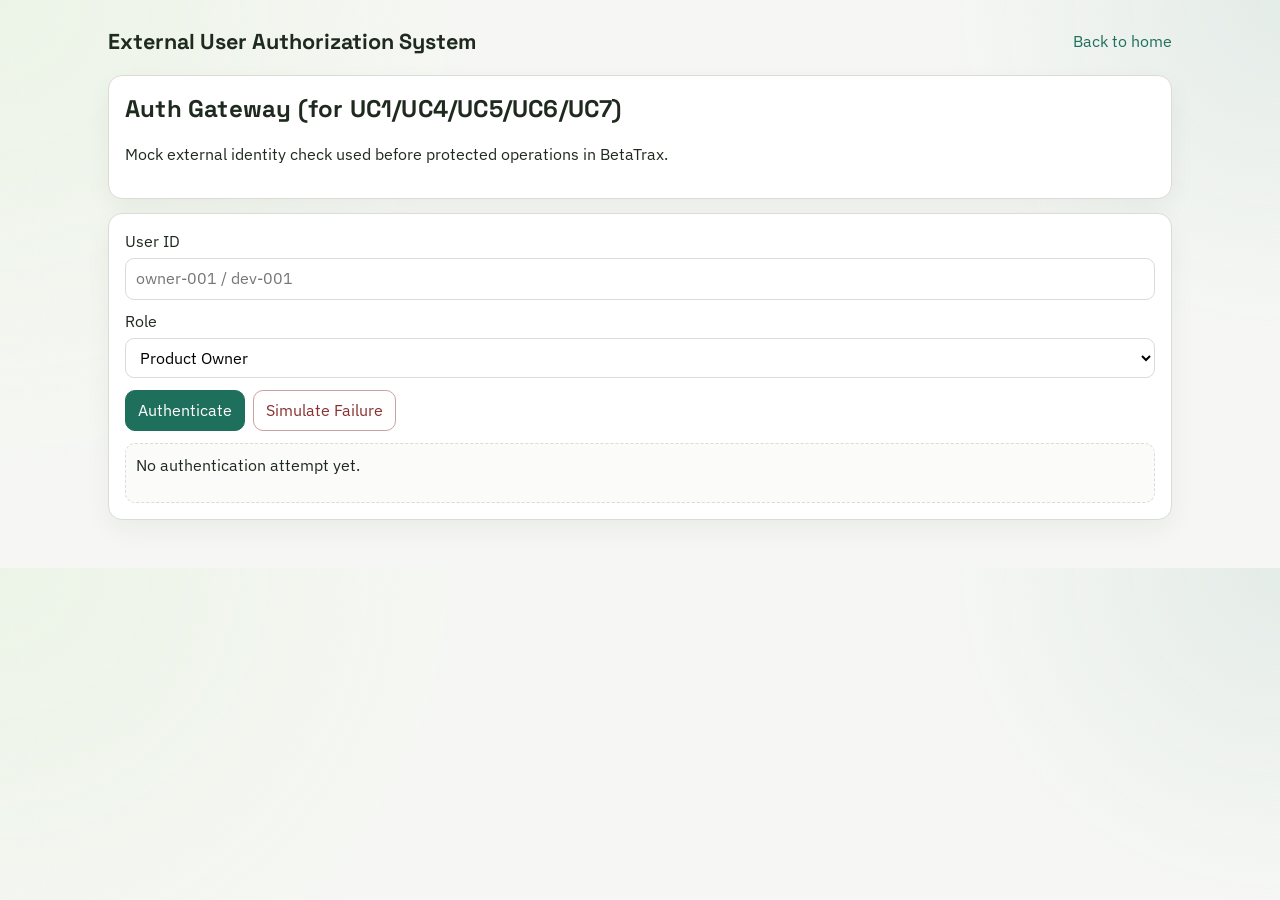
==== external-auth.html @ 8c390594 "Initial project commit" ====
<!DOCTYPE html>
<html lang="en">
  <head>
    <meta charset="UTF-8" />
    <meta name="viewport" content="width=device-width, initial-scale=1.0" />
    <title>External Authorization System</title>
    <link rel="preconnect" href="https://fonts.googleapis.com" />
    <link rel="preconnect" href="https://fonts.gstatic.com" crossorigin />
    <link
      href="https://fonts.googleapis.com/css2?family=IBM+Plex+Sans:wght@400;600&family=Space+Grotesk:wght@500;700&display=swap"
      rel="stylesheet"
    />
    <link rel="stylesheet" href="assets/styles.css" />
    <script defer src="assets/app.js"></script>
  </head>
  <body>
    <main class="layout">
      <header class="topbar">
        <div class="brand">External User Authorization System</div>
        <a href="index.html">Back to home</a>
      </header>

      <section class="card hero">
        <h1>Auth Gateway (for UC1/UC4/UC5/UC6/UC7)</h1>
        <p>Mock external identity check used before protected operations in BetaTrax.</p>
      </section>

      <section class="card">
        <div class="field">
          <label>User ID</label>
          <input type="text" placeholder="owner-001 / dev-001" />
        </div>
        <div class="field">
          <label>Role</label>
          <select>
            <option>Product Owner</option>
            <option>Developer</option>
            <option>Tester</option>
          </select>
        </div>
        <div class="actions">
          <button
            class="primary"
            data-status-target="auth-status"
            data-message="Authentication successful. Token issued to BetaTrax."
          >
            Authenticate
          </button>
          <button
            class="warn"
            data-status-target="auth-status"
            data-message="Authentication failed. Invalid credential or role mismatch."
            data-tone="error"
          >
            Simulate Failure
          </button>
        </div>
        <div id="auth-status" class="status-box">No authentication attempt yet.</div>
      </section>
    </main>
  </body>
</html>
---- assets/styles.css ----
:root {
  --bg: #f6f7f4;
  --panel: #ffffff;
  --ink: #1f2a1f;
  --muted: #5c655b;
  --line: #d8ddd5;
  --accent: #1f6f5d;
  --accent-2: #c7e4dc;
  --danger: #8a2f2f;
  --radius: 14px;
}

* {
  box-sizing: border-box;
}

body {
  margin: 0;
  color: var(--ink);
  background:
    radial-gradient(circle at 0 0, #ecf4e7 0, transparent 34%),
    radial-gradient(circle at 100% 0, #e4ece8 0, transparent 24%),
    var(--bg);
  font-family: "IBM Plex Sans", "Segoe UI", Tahoma, sans-serif;
  line-height: 1.45;
}

a {
  color: var(--accent);
  text-decoration: none;
}

a:hover {
  text-decoration: underline;
}

.layout {
  max-width: 1100px;
  margin: 0 auto;
  padding: 26px 18px 48px;
}

.topbar {
  display: flex;
  justify-content: space-between;
  align-items: center;
  gap: 10px;
  margin-bottom: 18px;
}

.brand {
  font-family: "Space Grotesk", "Segoe UI", sans-serif;
  font-size: 1.35rem;
  font-weight: 700;
}

.sub {
  color: var(--muted);
  font-size: 0.95rem;
}

.grid {
  display: grid;
  grid-template-columns: repeat(auto-fit, minmax(250px, 1fr));
  gap: 14px;
}

.card {
  background: var(--panel);
  border: 1px solid var(--line);
  border-radius: var(--radius);
  padding: 16px;
  box-shadow: 0 10px 26px rgba(25, 41, 26, 0.05);
  animation: rise-in 0.45s ease both;
}

.card h2,
.card h3 {
  margin: 0 0 10px;
}

.pill {
  display: inline-block;
  border: 1px solid var(--line);
  border-radius: 999px;
  padding: 2px 10px;
  font-size: 0.8rem;
  color: var(--muted);
}

.hero {
  margin-bottom: 14px;
}

.hero h1 {
  margin: 0 0 6px;
  font-family: "Space Grotesk", "Segoe UI", sans-serif;
  letter-spacing: 0.2px;
}

.meta {
  display: grid;
  grid-template-columns: repeat(auto-fit, minmax(220px, 1fr));
  gap: 10px;
  margin: 14px 0;
}

.flow {
  margin: 0;
  padding-left: 20px;
}

.flow li {
  margin-bottom: 8px;
}

.actions {
  display: flex;
  flex-wrap: wrap;
  gap: 8px;
  margin-top: 12px;
}

button {
  border: 1px solid var(--line);
  background: #fff;
  color: var(--ink);
  border-radius: 10px;
  padding: 8px 12px;
  cursor: pointer;
  font: inherit;
}

button.primary {
  border-color: var(--accent);
  background: var(--accent);
  color: #fff;
}

button.warn {
  border-color: #c9a3a3;
  color: var(--danger);
}

button:hover {
  transform: translateY(-1px);
}

.status-box {
  margin-top: 12px;
  border: 1px dashed var(--line);
  background: #fbfcfa;
  border-radius: 10px;
  padding: 10px;
  min-height: 60px;
}

.field {
  display: grid;
  gap: 5px;
  margin-bottom: 10px;
}

input,
select,
textarea {
  width: 100%;
  border: 1px solid var(--line);
  border-radius: 9px;
  padding: 8px 10px;
  font: inherit;
  background: #fff;
}

textarea {
  min-height: 80px;
}

.footer-link {
  margin-top: 16px;
}

@keyframes rise-in {
  from {
    transform: translateY(8px);
    opacity: 0;
  }
  to {
    transform: translateY(0);
    opacity: 1;
  }
}

@media (max-width: 700px) {
  .layout {
    padding: 16px 12px 30px;
  }
  .topbar {
    flex-direction: column;
    align-items: flex-start;
  }
}
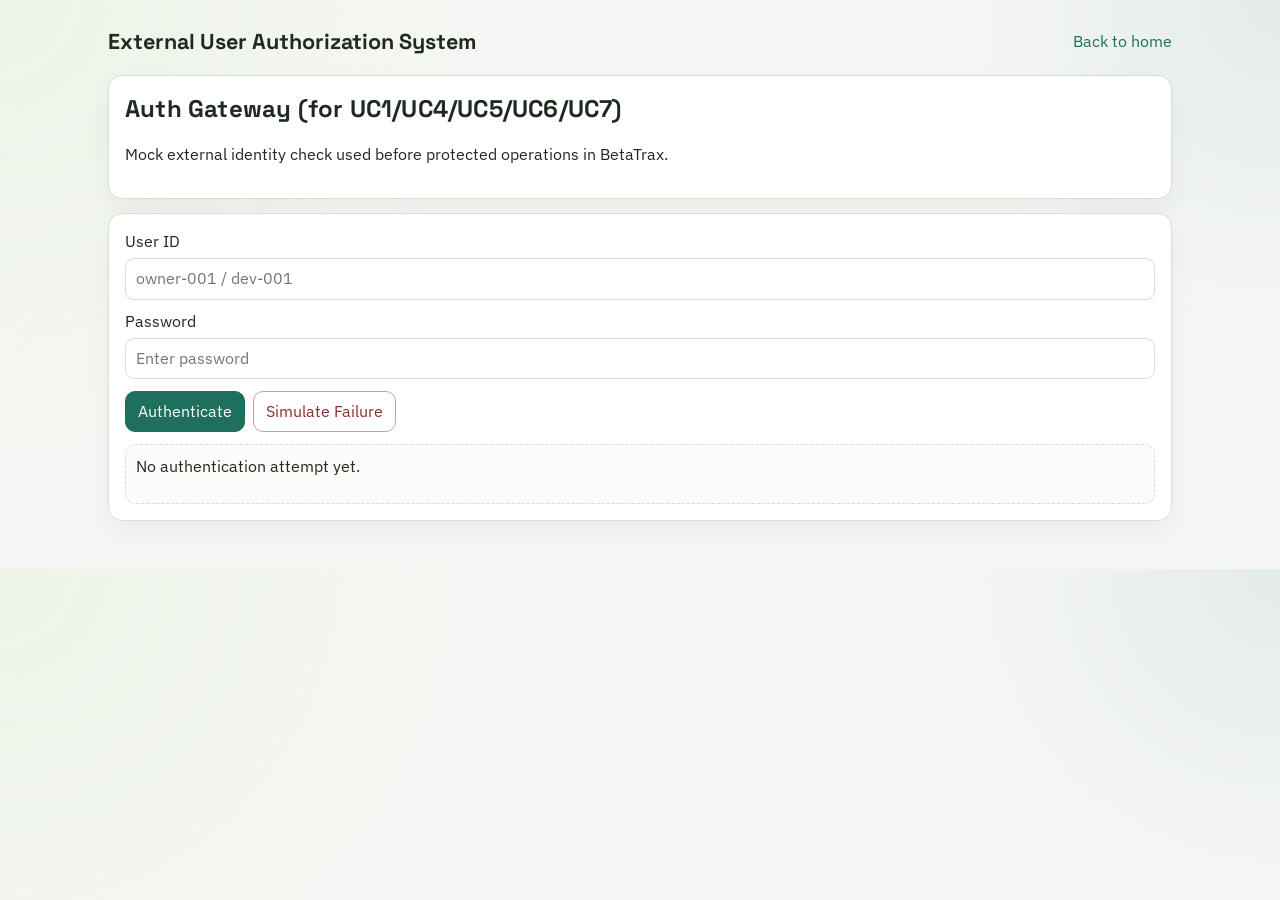
==== commit 07d7ace3: "Update external auth login to use password input" ====
--- a/external-auth.html
+++ b/external-auth.html
@@ -31,25 +31,21 @@
           <input type="text" placeholder="owner-001 / dev-001" />
         </div>
         <div class="field">
-          <label>Role</label>
-          <select>
-            <option>Product Owner</option>
-            <option>Developer</option>
-            <option>Tester</option>
-          </select>
+          <label>Password</label>
+          <input type="password" placeholder="Enter password" />
         </div>
         <div class="actions">
           <button
             class="primary"
             data-status-target="auth-status"
-            data-message="Authentication successful. Token issued to BetaTrax."
+            data-message="Authentication successful. Log in as [developer/product manager] of [productID]."
           >
             Authenticate
           </button>
           <button
             class="warn"
             data-status-target="auth-status"
-            data-message="Authentication failed. Invalid credential or role mismatch."
+            data-message="Authentication failed. Invalid user ID or password."
             data-tone="error"
           >
             Simulate Failure
--- a/assets/styles.css
+++ b/assets/styles.css
@@ -180,6 +180,162 @@
   margin-top: 16px;
 }
 
+.status-badge {
+  display: inline-block;
+  padding: 3px 10px;
+  border-radius: 999px;
+  font-size: 0.78rem;
+  font-weight: 600;
+  border: 1px solid var(--line);
+  background: #eef2ec;
+  color: #2d3a2f;
+}
+
+.status-new {
+  background: #e6f4ea;
+  border-color: #b7ddc1;
+  color: #215732;
+}
+
+.status-open {
+  background: #e7f1fb;
+  border-color: #b9d2ef;
+  color: #1e4e78;
+}
+
+.status-assigned {
+  background: #ecedf8;
+  border-color: #c9cbee;
+  color: #424b86;
+}
+
+.status-fixed {
+  background: #e8f5f1;
+  border-color: #b9dfd3;
+  color: #1f6351;
+}
+
+.status-resolved {
+  background: #e8f2e8;
+  border-color: #bdd5bd;
+  color: #285628;
+}
+
+.status-reopened {
+  background: #faece8;
+  border-color: #e7c2b8;
+  color: #86442d;
+}
+
+.status-rejected,
+.status-duplicate,
+.status-cannot {
+  background: #f7ecec;
+  border-color: #e4c7c7;
+  color: #7a3232;
+}
+
+.Defect-list {
+  background: var(--panel);
+  border: 1px solid var(--line);
+  border-radius: var(--radius);
+  overflow: hidden;
+}
+
+.Defect-item {
+  padding: 14px 16px;
+  border-top: 1px solid var(--line);
+  display: grid;
+  gap: 8px;
+}
+
+.Defect-item:first-child {
+  border-top: 0;
+}
+
+.Defect-head {
+  display: flex;
+  flex-wrap: wrap;
+  align-items: center;
+  gap: 10px;
+}
+
+.Defect-title {
+  font-family: "Space Grotesk", "Segoe UI", sans-serif;
+  font-size: 1.05rem;
+  font-weight: 600;
+  color: var(--ink);
+}
+
+.Defect-meta {
+  color: var(--muted);
+  font-size: 0.88rem;
+}
+
+.Defect-actions {
+  display: flex;
+  flex-wrap: wrap;
+  gap: 8px;
+}
+
+.action-link {
+  display: inline-block;
+  border: 1px solid var(--line);
+  border-radius: 9px;
+  padding: 6px 10px;
+  color: var(--ink);
+  font-size: 0.9rem;
+  text-decoration: none;
+  background: #fff;
+}
+
+.action-link.primary {
+  background: var(--accent);
+  color: #fff;
+  border-color: var(--accent);
+}
+
+.action-link:hover {
+  text-decoration: none;
+  transform: translateY(-1px);
+}
+
+.toolbar {
+  display: flex;
+  flex-wrap: wrap;
+  align-items: center;
+  gap: 10px;
+  margin-bottom: 10px;
+}
+
+.toolbar select {
+  width: auto;
+  min-width: 180px;
+}
+
+.precheck {
+  margin: 0;
+  padding-left: 20px;
+}
+
+.precheck li {
+  margin-bottom: 6px;
+}
+
+.readonly-display {
+  width: 100%;
+  border: 1px dashed #cfd6ce;
+  border-radius: 9px;
+  padding: 10px;
+  background: #f2f4f1;
+  color: #505a50;
+}
+
+.field-hint {
+  color: var(--muted);
+  font-size: 0.86rem;
+}
+
 @keyframes rise-in {
   from {
     transform: translateY(8px);
